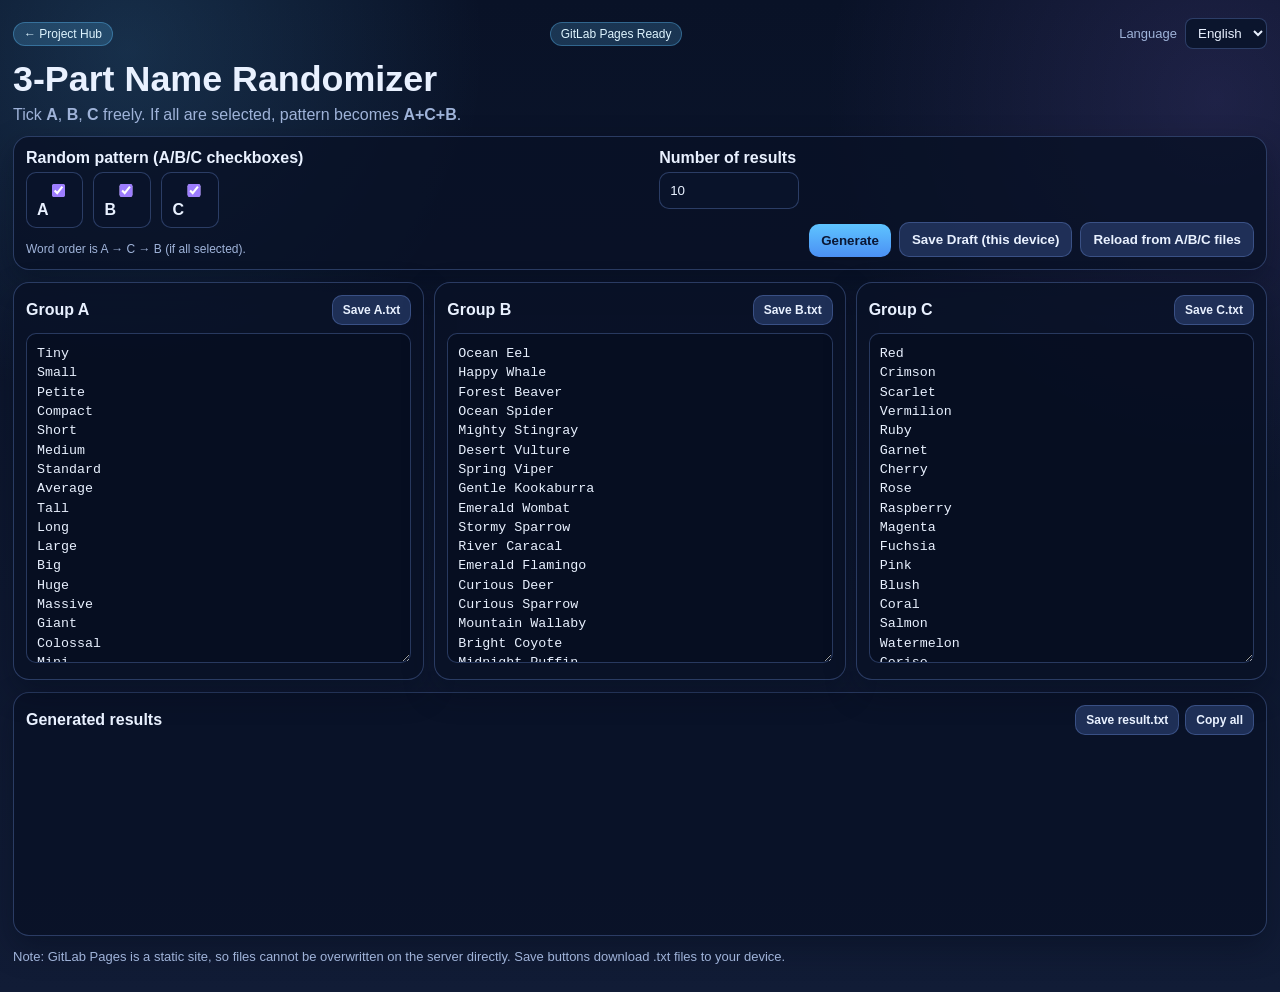
==== randomizer.html @ c2ce7c75 "Keep project hub as home and restore randomizer at /randomizer.html" ====
<!doctype html>
<html lang="en">
  <head>
    <meta charset="UTF-8" />
    <meta name="viewport" content="width=device-width, initial-scale=1.0" />
    <meta
      id="meta-description"
      name="description"
      content="Three-part name randomizer (A+C+B) with editable A/B/C lists and text export."
    />
    <title>Name Randomizer (A+C+B)</title>
    <link rel="stylesheet" href="./randomizer.css" />
    <script defer src="./app.js"></script>
  </head>
  <body>
    <main class="app-shell">
      <header class="hero">
        <div class="hero-top">
          <a class="tag" href="./index.html">&#8592; Project Hub</a>
          <p class="tag" id="tag-text">GitLab Pages Ready</p>
          <label class="lang-picker" for="lang-select">
            <span id="lang-label">Language</span>
            <select id="lang-select" aria-label="Language selector">
              <option value="en" selected>English</option>
              <option value="th">ไทย</option>
            </select>
          </label>
        </div>
        <h1 id="main-title">3-Part Name Randomizer</h1>
        <p class="sub" id="sub-text">
          Tick <strong>A</strong>, <strong>B</strong>, <strong>C</strong> freely. If all are selected, pattern becomes <strong>A+C+B</strong>.
        </p>
      </header>

      <section class="panel controls">
        <div class="field">
          <label id="mode-label">Random pattern (A/B/C checkboxes)</label>
          <div class="mode-group" id="mode-group">
            <label class="mode-item"><input id="mode-a" type="checkbox" checked /> A</label>
            <label class="mode-item"><input id="mode-b" type="checkbox" checked /> B</label>
            <label class="mode-item"><input id="mode-c" type="checkbox" checked /> C</label>
          </div>
          <small id="mode-help">Word order is A → C → B (if all selected).</small>
        </div>
        <div class="field small">
          <label id="count-label" for="count">Number of results</label>
          <input id="count" type="number" min="1" max="100" value="10" />
        </div>
        <div class="action-row">
          <button id="generate-btn" class="btn primary" type="button">Generate</button>
          <button id="save-draft-btn" class="btn" type="button">Save Draft (this device)</button>
          <button id="reset-btn" class="btn" type="button">Reload from A/B/C files</button>
        </div>
      </section>

      <section class="grid-3">
        <article class="panel">
          <div class="panel-head">
            <h2 id="group-a-title">Group A</h2>
            <button data-export="A" class="btn tiny" type="button">Save A.txt</button>
          </div>
          <textarea id="list-a" spellcheck="false"></textarea>
        </article>

        <article class="panel">
          <div class="panel-head">
            <h2 id="group-b-title">Group B</h2>
            <button data-export="B" class="btn tiny" type="button">Save B.txt</button>
          </div>
          <textarea id="list-b" spellcheck="false"></textarea>
        </article>

        <article class="panel">
          <div class="panel-head">
            <h2 id="group-c-title">Group C</h2>
            <button data-export="C" class="btn tiny" type="button">Save C.txt</button>
          </div>
          <textarea id="list-c" spellcheck="false"></textarea>
        </article>
      </section>

      <section class="panel output">
        <div class="panel-head">
          <h2 id="result-title">Generated results</h2>
          <div class="stack">
            <button id="export-result-btn" class="btn tiny" type="button">Save result.txt</button>
            <button id="copy-result-btn" class="btn tiny" type="button">Copy all</button>
          </div>
        </div>
        <ol id="result-list"></ol>
      </section>

      <section class="note">
        <p id="note-text">
          Note: GitLab Pages is a static site, so files cannot be overwritten on the server directly.
          Save buttons download .txt files to your device.
        </p>
      </section>
    </main>
  </body>
</html>
---- randomizer.css ----
:root {
  --bg: #091227;
  --bg2: #111c36;
  --card: rgba(9, 18, 39, 0.82);
  --line: rgba(130, 170, 255, 0.28);
  --text: #e9f1ff;
  --muted: #9fb3d9;
  --accent: #5ec4ff;
  --accent2: #9d7dff;
  --ok: #8ce99a;
  font-family: "Segoe UI", Tahoma, sans-serif;
}

* {
  box-sizing: border-box;
}

body {
  margin: 0;
  color: var(--text);
  background:
    radial-gradient(circle at 10% 5%, rgba(94, 196, 255, 0.16), transparent 24%),
    radial-gradient(circle at 95% 10%, rgba(157, 125, 255, 0.14), transparent 26%),
    linear-gradient(180deg, var(--bg) 0%, var(--bg2) 100%);
  min-height: 100vh;
}

.app-shell {
  width: min(1320px, calc(100% - 26px));
  margin: 18px auto 28px;
}

.hero {
  margin-bottom: 10px;
}

.hero-top {
  display: flex;
  justify-content: space-between;
  align-items: center;
  gap: 10px;
}

.tag {
  margin: 0;
  display: inline-block;
  padding: 4px 10px;
  border-radius: 999px;
  background: rgba(94, 196, 255, 0.2);
  border: 1px solid rgba(94, 196, 255, 0.35);
  color: #dff5ff;
  font-size: 12px;
}

a.tag {
  text-decoration: none;
}

.lang-picker {
  display: inline-flex;
  align-items: center;
  gap: 8px;
  color: var(--muted);
  font-size: 13px;
}

.lang-picker select {
  border: 1px solid var(--line);
  border-radius: 8px;
  background: rgba(10, 20, 44, 0.9);
  color: var(--text);
  padding: 6px 8px;
}

h1 {
  margin: 10px 0 6px;
  font-size: clamp(1.55rem, 2.8vw, 2.35rem);
}

.sub {
  margin: 0;
  color: var(--muted);
}

.panel {
  background: var(--card);
  border: 1px solid var(--line);
  border-radius: 16px;
  padding: 12px;
  box-shadow: 0 12px 30px rgba(3, 8, 22, 0.35);
}

.controls {
  display: grid;
  grid-template-columns: minmax(0, 1.3fr) 140px auto;
  gap: 10px;
  margin-top: 12px;
}

.field label {
  display: block;
  margin-bottom: 5px;
  font-weight: 700;
}

.field small {
  color: var(--muted);
  font-size: 12px;
}

.field input {
  width: 100%;
  padding: 10px;
  border-radius: 10px;
  border: 1px solid var(--line);
  background: rgba(10, 20, 44, 0.9);
  color: var(--text);
}

.mode-group {
  display: flex;
  gap: 10px;
  flex-wrap: wrap;
  margin: 2px 0 6px;
}

.mode-item {
  display: inline-flex;
  align-items: center;
  gap: 6px;
  padding: 8px 10px;
  border-radius: 10px;
  border: 1px solid var(--line);
  background: rgba(10, 20, 44, 0.72);
  cursor: pointer;
  user-select: none;
}

.mode-item input {
  accent-color: var(--accent2);
}

.action-row {
  display: flex;
  align-items: end;
  gap: 8px;
  flex-wrap: wrap;
}

.btn {
  border: 1px solid var(--line);
  background: rgba(40, 61, 108, 0.7);
  color: var(--text);
  border-radius: 10px;
  padding: 9px 12px;
  cursor: pointer;
  font-weight: 700;
}

.btn:hover {
  filter: brightness(1.07);
}

.btn.primary {
  background: linear-gradient(180deg, var(--accent) 0%, #4b90f4 100%);
  color: #0b1735;
  border: 0;
}

.btn.tiny {
  padding: 7px 10px;
  font-size: 12px;
}

.grid-3 {
  margin-top: 12px;
  display: grid;
  grid-template-columns: repeat(3, minmax(0, 1fr));
  gap: 10px;
}

.panel-head {
  display: flex;
  justify-content: space-between;
  align-items: center;
  gap: 8px;
  margin-bottom: 8px;
}

.panel-head h2 {
  margin: 0;
  font-size: 1rem;
}

textarea {
  width: 100%;
  min-height: 330px;
  resize: vertical;
  border-radius: 10px;
  border: 1px solid var(--line);
  background: rgba(7, 15, 34, 0.9);
  color: var(--text);
  padding: 10px;
  line-height: 1.45;
}

.output {
  margin-top: 12px;
}

.stack {
  display: flex;
  gap: 6px;
}

#result-list {
  margin: 0;
  padding-left: 22px;
  min-height: 180px;
  max-height: 280px;
  overflow: auto;
}

#result-list li {
  padding: 3px 0;
  border-bottom: 1px dashed rgba(130, 170, 255, 0.2);
}

.note {
  margin-top: 10px;
  color: var(--muted);
  font-size: 13px;
}

@media (max-width: 1080px) {
  .hero-top {
    flex-direction: column;
    align-items: flex-start;
  }

  .controls {
    grid-template-columns: 1fr;
  }

  .action-row {
    align-items: center;
  }

  .grid-3 {
    grid-template-columns: 1fr;
  }

  textarea {
    min-height: 220px;
  }
}
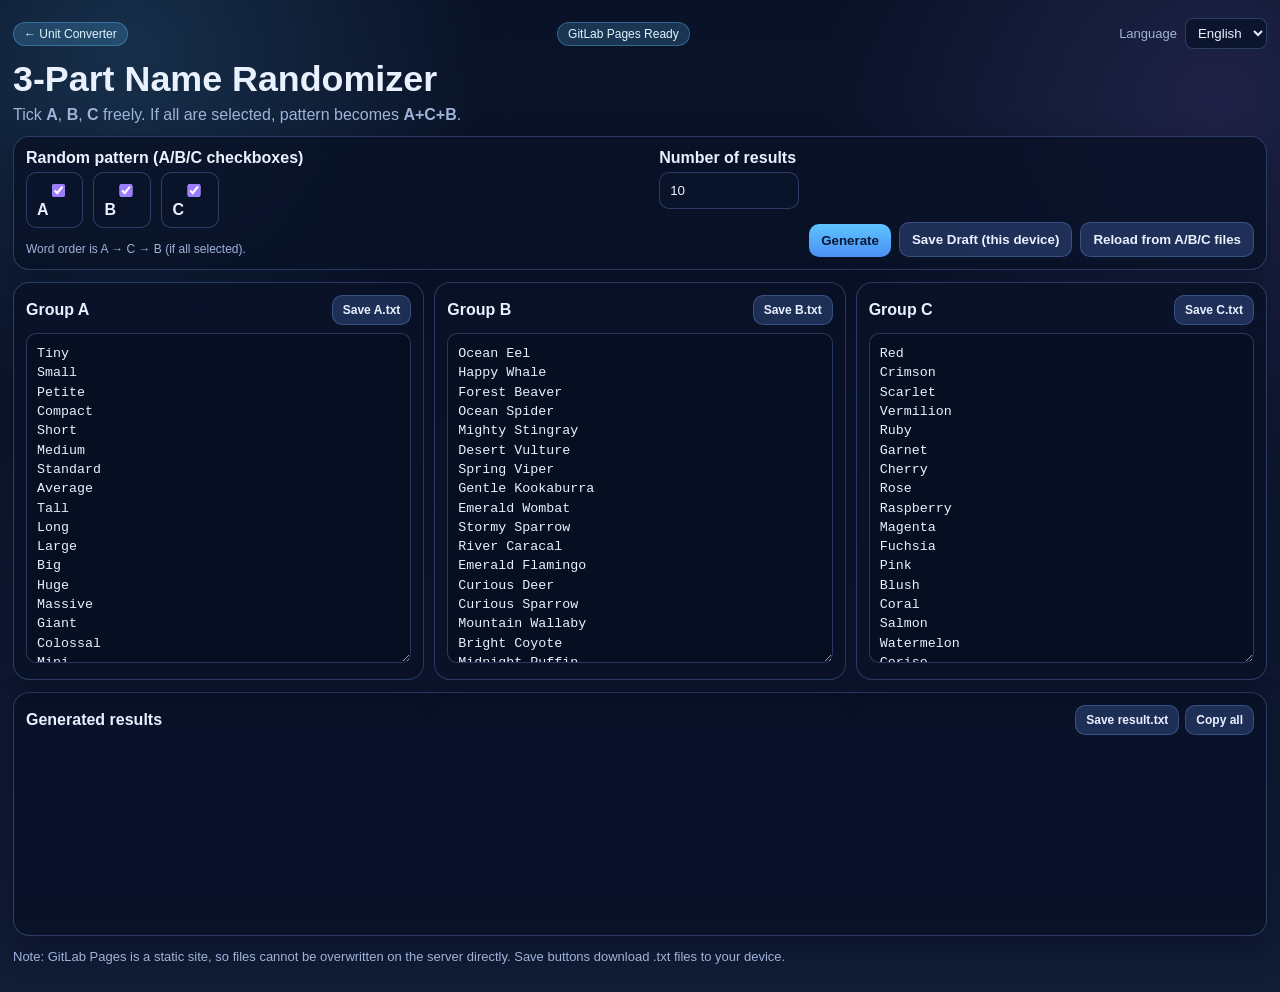
==== commit 730dea30: "Add browser unit converter" ====
--- a/randomizer.html
+++ b/randomizer.html
@@ -16,7 +16,7 @@
     <main class="app-shell">
       <header class="hero">
         <div class="hero-top">
-          <a class="tag" href="./index.html">&#8592; Project Hub</a>
+          <a class="tag" href="./unit-converter.html">&#8592; Unit Converter</a>
           <p class="tag" id="tag-text">GitLab Pages Ready</p>
           <label class="lang-picker" for="lang-select">
             <span id="lang-label">Language</span>
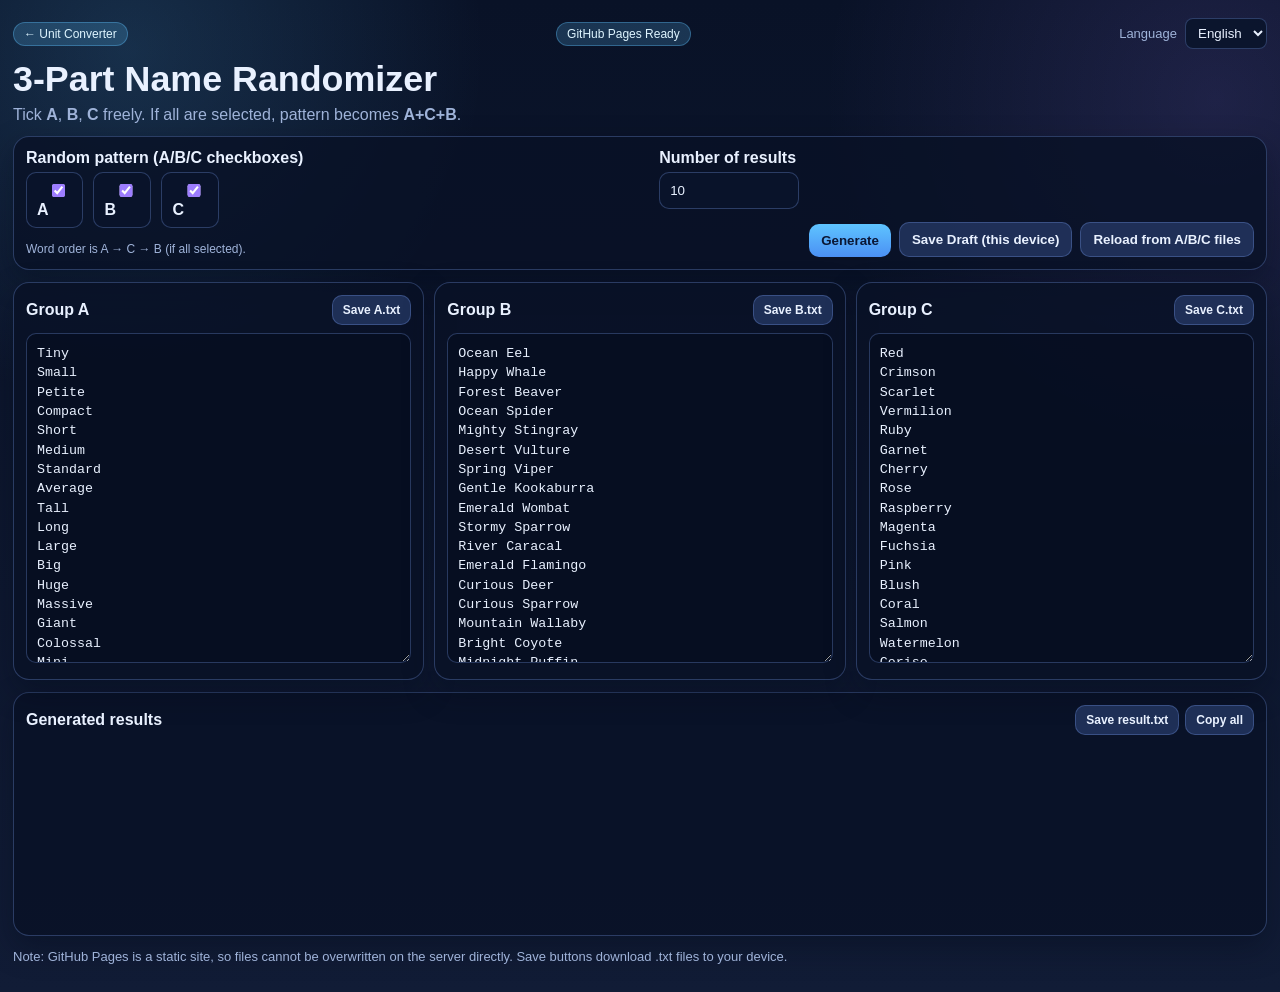
==== commit 3c9006b1: "Update branding to GitHub Pages" ====
--- a/randomizer.html
+++ b/randomizer.html
@@ -17,7 +17,7 @@
       <header class="hero">
         <div class="hero-top">
           <a class="tag" href="./unit-converter.html">&#8592; Unit Converter</a>
-          <p class="tag" id="tag-text">GitLab Pages Ready</p>
+          <p class="tag" id="tag-text">GitHub Pages Ready</p>
           <label class="lang-picker" for="lang-select">
             <span id="lang-label">Language</span>
             <select id="lang-select" aria-label="Language selector">
@@ -92,7 +92,7 @@
 
       <section class="note">
         <p id="note-text">
-          Note: GitLab Pages is a static site, so files cannot be overwritten on the server directly.
+          Note: GitHub Pages is a static site, so files cannot be overwritten on the server directly.
           Save buttons download .txt files to your device.
         </p>
       </section>
